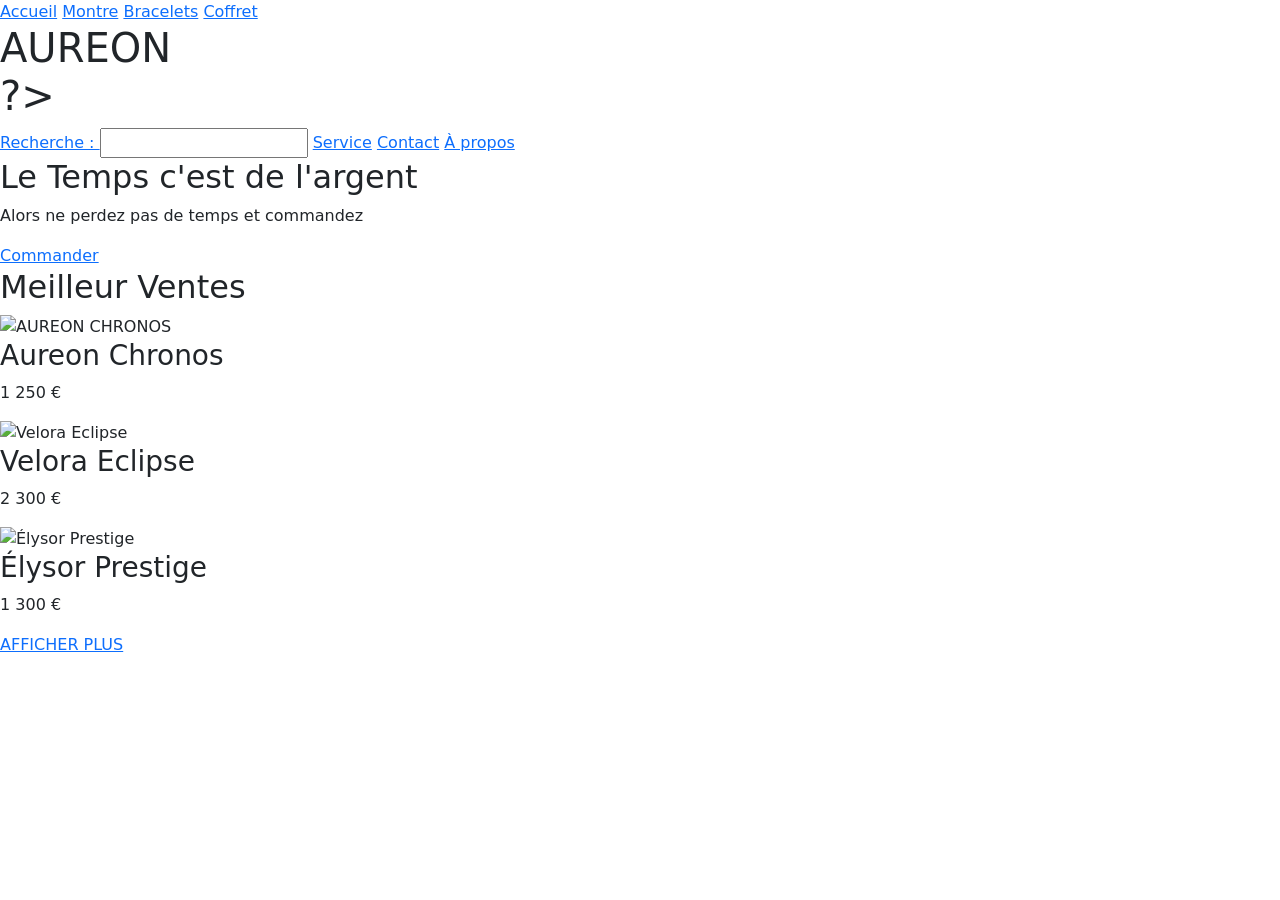
==== index.html @ a97673d1 "Add files via upload" ====
<!DOCTYPE html>
<html lang="fr">
<head>
    <meta charset="UTF-8">
    <meta name="viewport" content="width=device-width, initial-scale=1.0">
    <title>AUREON - Montres de Luxe</title>
    <link rel="stylesheet" href="style.css">
    <link href="https://cdn.jsdelivr.net/npm/bootstrap@5.1.3/dist/css/bootstrap.min.css" rel="stylesheet">
    
</head>
<body>
    <header>
        <nav class="nav-left">
            <a href="acceuil.html">Accueil</a>
            <a href="montre.html">Montre</a>
            <a href="bracelets.html">Bracelets</a>
            <a href="coffret.html">Coffret</a>
        </nav>
        
        <h1 class="titre"> AUREON
            <br>
            <?php    echo <img src="images/AUREON.jpg" class="logotitre" alt="logo">
            ?>
            
        </h1>
    
        
        
        <nav class="nav-right">
            <a href="recherche.html">Recherche : <input type="text"></a>
            <a href="service.html">Service</a>
            <a href="contact.html">Contact</a>
            <a href="apropos.html">À propos</a>
        </nav>
    </header>
      

    <section class="Slogan">
        <h2 >Le Temps c'est de l'argent</h2>
        <p >Alors ne perdez pas de temps et commandez</p>
        <a href="montre.html" class="commande">Commander<a>
            
    </section>

    <section class="meilleures-ventes">
        <h2 class="titre-section">Meilleur Ventes</h2>
        
        <div class="montres" >
            <div class="montre">
                <img src="images/montre1.png" alt="AUREON CHRONOS">
                <h3>Aureon Chronos</h3>
                <p> 1 250 €</p>
            </div>
            
            <div class="montre">
                <img src="images/montre2.avif" alt="Velora Eclipse">
                <h3>Velora Eclipse</h3>
                <p> 2 300 €</p>
            </div>
            
            <div class="montre">
                <img src="images/montre3.avif" alt="Élysor Prestige ">
                <h3>Élysor Prestige </h3>
                <p> 1 300 €</p>
            </div>
        </div>
        <div class="afficher-plus">
            <a href="montre.html">AFFICHER PLUS</a>
        </div>
       


    </section>

    <footer>
       
    </footer>
    <script src="https://cdn.jsdelivr.net/npm/bootstrap@5.1.3/dist/js/bootstrap.bundle.min.js"></script>
</body>
</html>
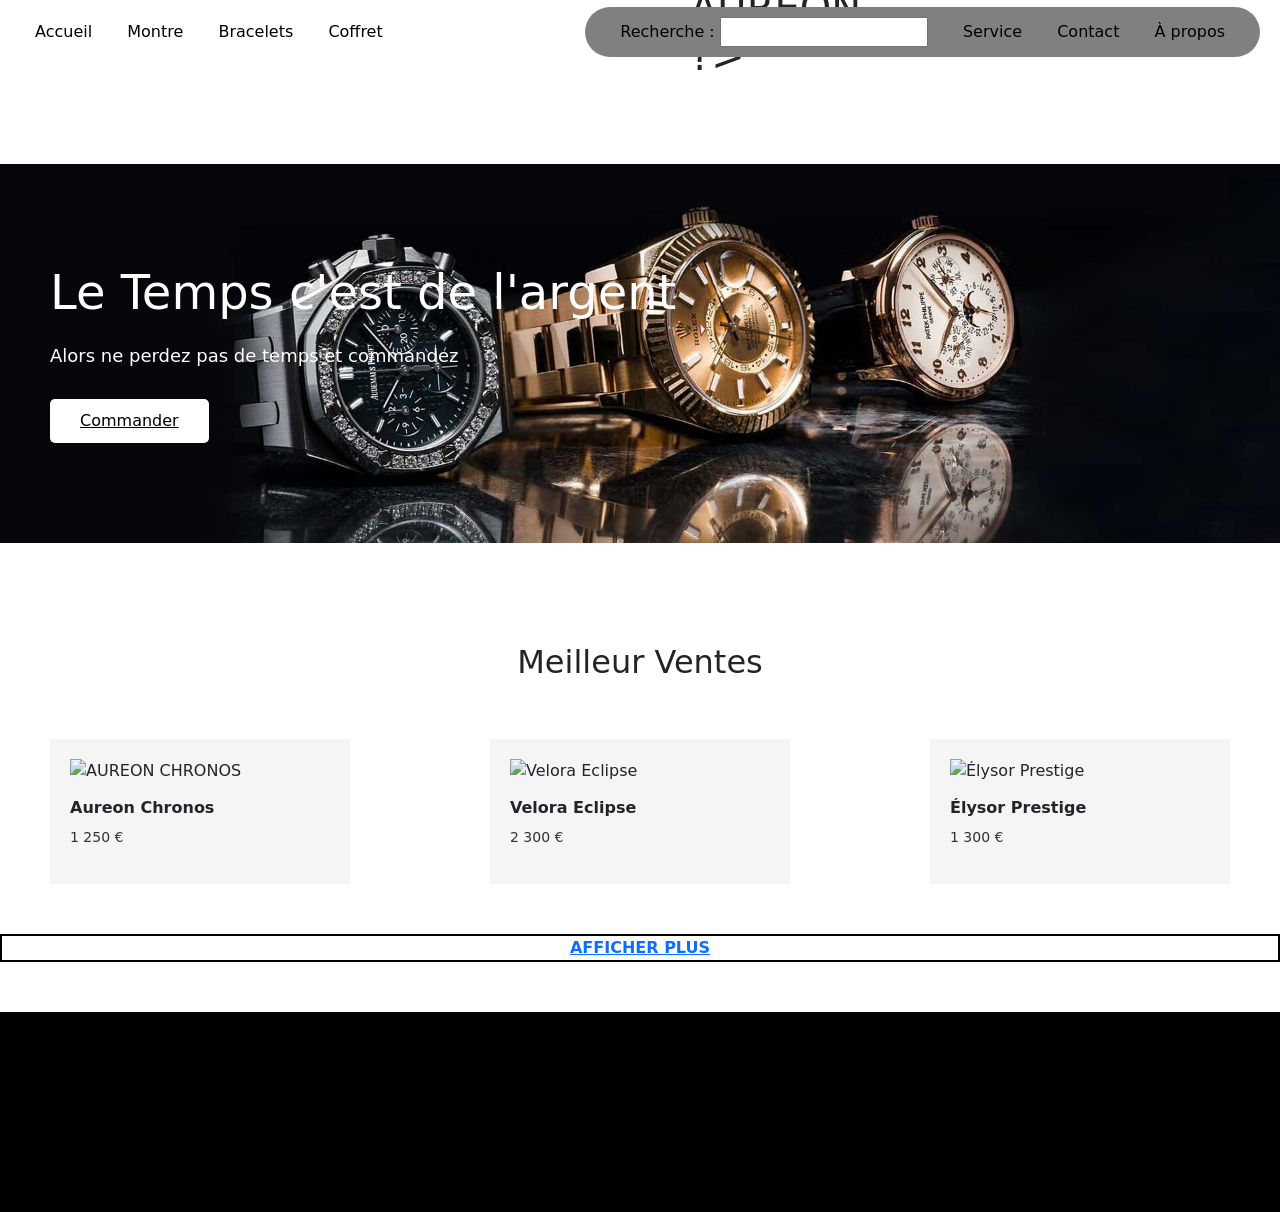
==== commit 74ca152d: "Update index.html" ====
--- a/index.html
+++ b/index.html
@@ -19,7 +19,7 @@
         
         <h1 class="titre"> AUREON
             <br>
-            <?php    echo <img src="images/AUREON.jpg" class="logotitre" alt="logo">
+            <?php    echo <img src="Images/AUREON.jpg" class="logotitre" alt="logo">
             ?>
             
         </h1>
@@ -47,19 +47,19 @@
         
         <div class="montres" >
             <div class="montre">
-                <img src="images/montre1.png" alt="AUREON CHRONOS">
+                <img src="Images/montre1.png" alt="AUREON CHRONOS">
                 <h3>Aureon Chronos</h3>
                 <p> 1 250 €</p>
             </div>
             
             <div class="montre">
-                <img src="images/montre2.avif" alt="Velora Eclipse">
+                <img src="Images/montre2.avif" alt="Velora Eclipse">
                 <h3>Velora Eclipse</h3>
                 <p> 2 300 €</p>
             </div>
             
             <div class="montre">
-                <img src="images/montre3.avif" alt="Élysor Prestige ">
+                <img src="Images/montre3.avif" alt="Élysor Prestige ">
                 <h3>Élysor Prestige </h3>
                 <p> 1 300 €</p>
             </div>
@@ -78,3 +78,4 @@
     <script src="https://cdn.jsdelivr.net/npm/bootstrap@5.1.3/dist/js/bootstrap.bundle.min.js"></script>
 </body>
 </html>
+
--- a/style.css
+++ b/style.css
@@ -0,0 +1,180 @@
+  body {
+      font-family: Arial, sans-serif;
+  }
+
+  .titre {
+      margin-bottom: 1px;
+      margin-left: 50px;
+
+  }
+
+  .logotitre {
+
+      margin-left: 45px;
+  }
+
+  header {
+      position: relative;
+      display: flex;
+      align-items: center;
+      margin-bottom: 100px;
+      padding: 20px;
+  }
+
+  section {
+      margin-bottom: 50px;
+  }
+
+  header h1 {
+      position: absolute;
+      left: 50%;
+
+  }
+
+  .nav-right {
+      position: absolute;
+      right: 20px;
+      background-color: grey;
+      border-radius: 25px;
+      padding: 10px 20px;
+  }
+
+  nav a {
+      color: black;
+      text-decoration: none;
+      margin: 15px;
+  }
+
+  .Slogan {
+      background-image: url("images/bannières.jpg");
+      background-size: cover;
+      background-position: center;
+      padding: 100px 50px;
+      position: relative;
+  }
+
+  .Slogan h2 {
+      color: white;
+      font-size: 48px;
+      margin-bottom: 20px;
+  }
+
+  .Slogan p {
+      color: white;
+      font-size: 18px;
+      margin-bottom: 30px;
+  }
+
+  .Slogan .commande {
+      background-color: white;
+      color: black;
+      padding: 10px 30px;
+      border-radius: 5px;
+      display: inline-block;
+  }
+
+  .titre-section {
+      font-size: 32px;
+      text-align: center;
+      padding: 50px;
+  }
+
+  .montres {
+      display: flex;
+      justify-content: center;
+      padding: 0 50px;
+      justify-content: space-between;
+  }
+
+  .montre {
+      width: 300px;
+      background-color: #f5f5f5;
+      padding: 20px;
+
+  }
+
+  .montre img {
+      width: 100%;
+      height: 300px;
+      margin-bottom: 15px;
+      transition: transform 0.3s ease;
+
+
+  }
+
+  .montre :hover {
+      transform: scale(1.2);
+       
+      /* Agrandissement de l'image au survol */
+  }
+
+  .montre h3 {
+      font-size: 16px;
+      font-weight: bold;
+      margin-bottom: 10px;
+      text-align: left;
+  }
+
+  .montre p {
+      font-size: 14px;
+      color: #333;
+      text-align: left;
+  }
+ .afficher-plus .a {
+
+    color: black;
+    text-decoration: none;
+ }
+  .afficher-plus {
+      text-align: center;
+      border: 2px solid black;
+      background-color: white;
+      font-size: 16px;
+      font-weight: bold;
+      margin-top: 50px;
+      
+  }
+
+  footer {
+      background-color: black;
+      height: 200px;
+      margin-top: 50px;
+  }
+
+  .gallery img {
+      width: 300px;
+      margin: 10px;
+      transition: transform 0.3s ease;
+      
+  }
+
+  .gallery img:hover {
+      transform: rotate(360deg);
+      
+
+ 
+  }
+  .ball {
+width: 50px; /* Largeur de la balle */
+height: 50px; /* Hauteur de la balle */
+background-color: red; /* Couleur de la balle */
+border-radius: 50%; /* Forme circulaire */
+animation: bounce 2s infinite; /* Applique l'animation de rebond */
+}
+@keyframes bounce {
+0%, 20%, 50%, 80%, 100% {
+transform: translateY(0);
+}
+40% {
+transform: translateY(-30px); /* Déplacement vers le haut */
+}
+60% {
+transform: translateY(-15px); /* Déplacement vers le haut */
+}
+}
+
+.contacto {
+
+    background-color: #333;
+    
+}
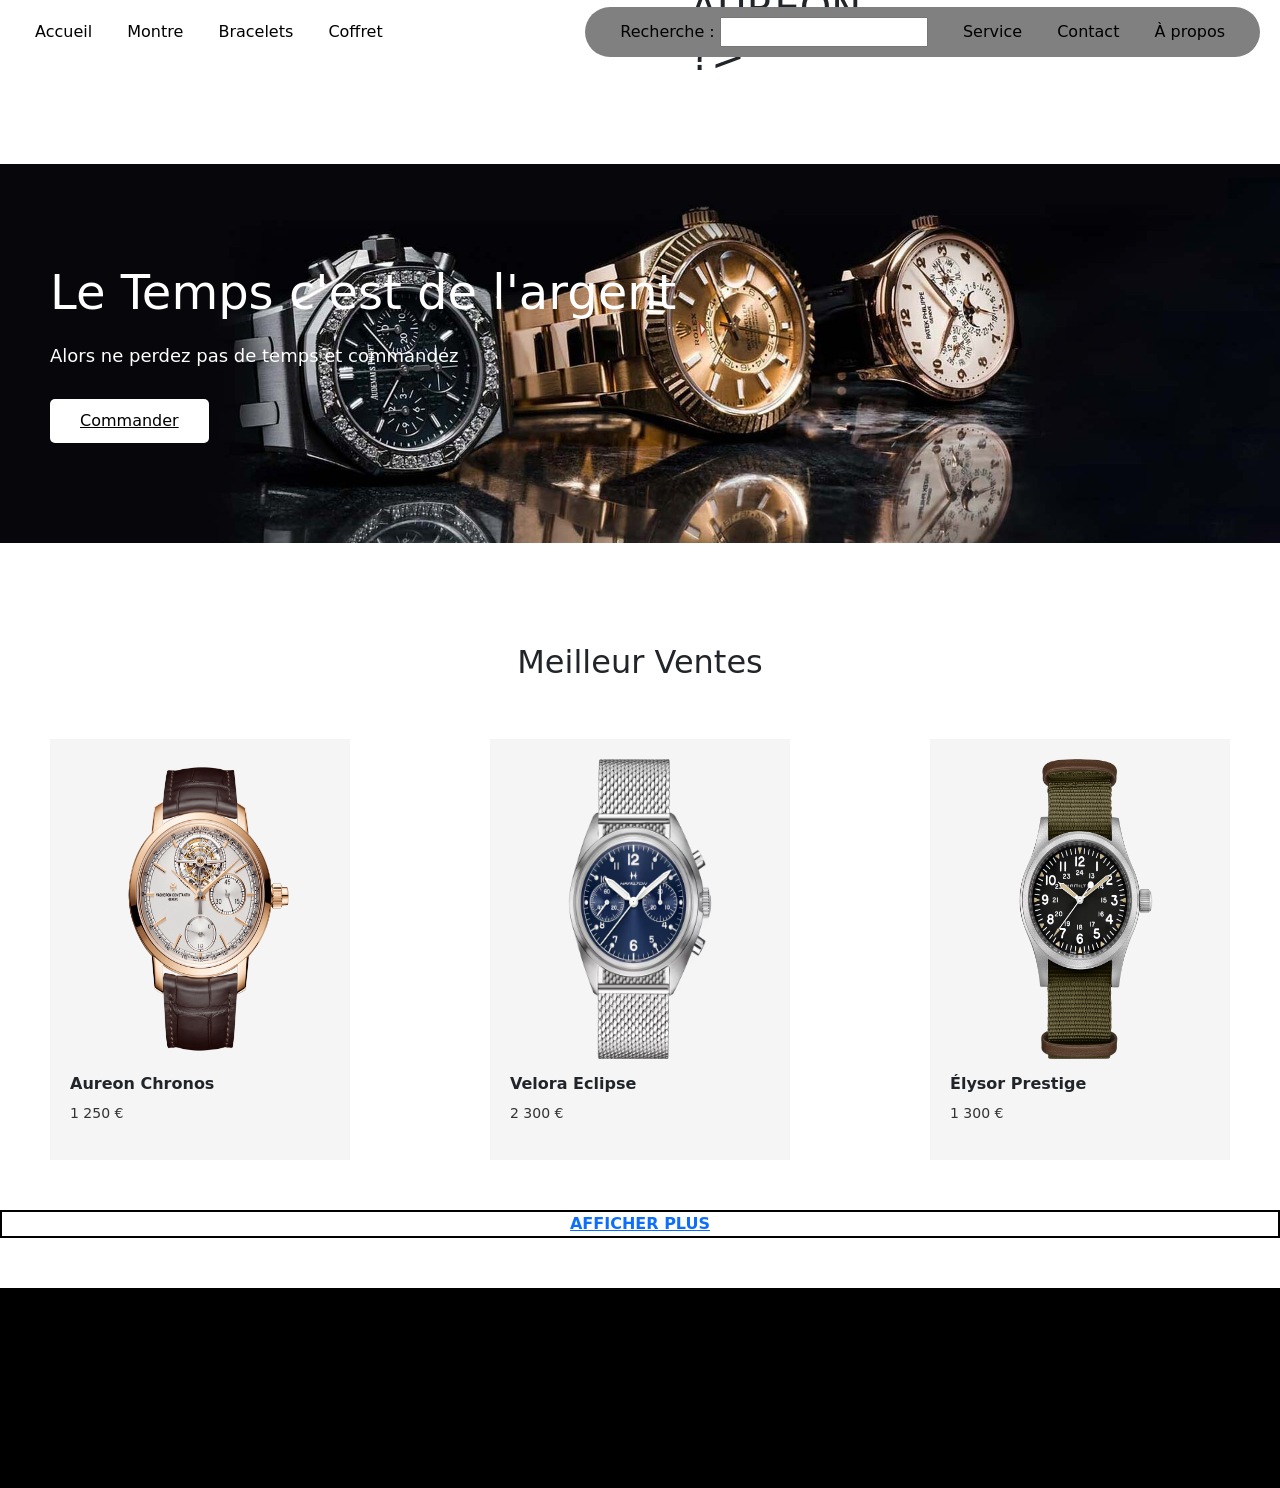
==== commit eef93f4d: "Update index.html" ====
--- a/index.html
+++ b/index.html
@@ -19,7 +19,7 @@
         
         <h1 class="titre"> AUREON
             <br>
-            <?php    echo <img src="Images/AUREON.jpg" class="logotitre" alt="logo">
+            <?php    echo <img src="images/AUREON.jpg" class="logotitre" alt="logo">
             ?>
             
         </h1>
@@ -47,19 +47,19 @@
         
         <div class="montres" >
             <div class="montre">
-                <img src="Images/montre1.png" alt="AUREON CHRONOS">
+                <img src="images/montre1.png" alt="AUREON CHRONOS">
                 <h3>Aureon Chronos</h3>
                 <p> 1 250 €</p>
             </div>
             
             <div class="montre">
-                <img src="Images/montre2.avif" alt="Velora Eclipse">
+                <img src="images/montre2.avif" alt="Velora Eclipse">
                 <h3>Velora Eclipse</h3>
                 <p> 2 300 €</p>
             </div>
             
             <div class="montre">
-                <img src="Images/montre3.avif" alt="Élysor Prestige ">
+                <img src="images/montre3.avif" alt="Élysor Prestige ">
                 <h3>Élysor Prestige </h3>
                 <p> 1 300 €</p>
             </div>
@@ -79,3 +79,4 @@
 </body>
 </html>
 
+
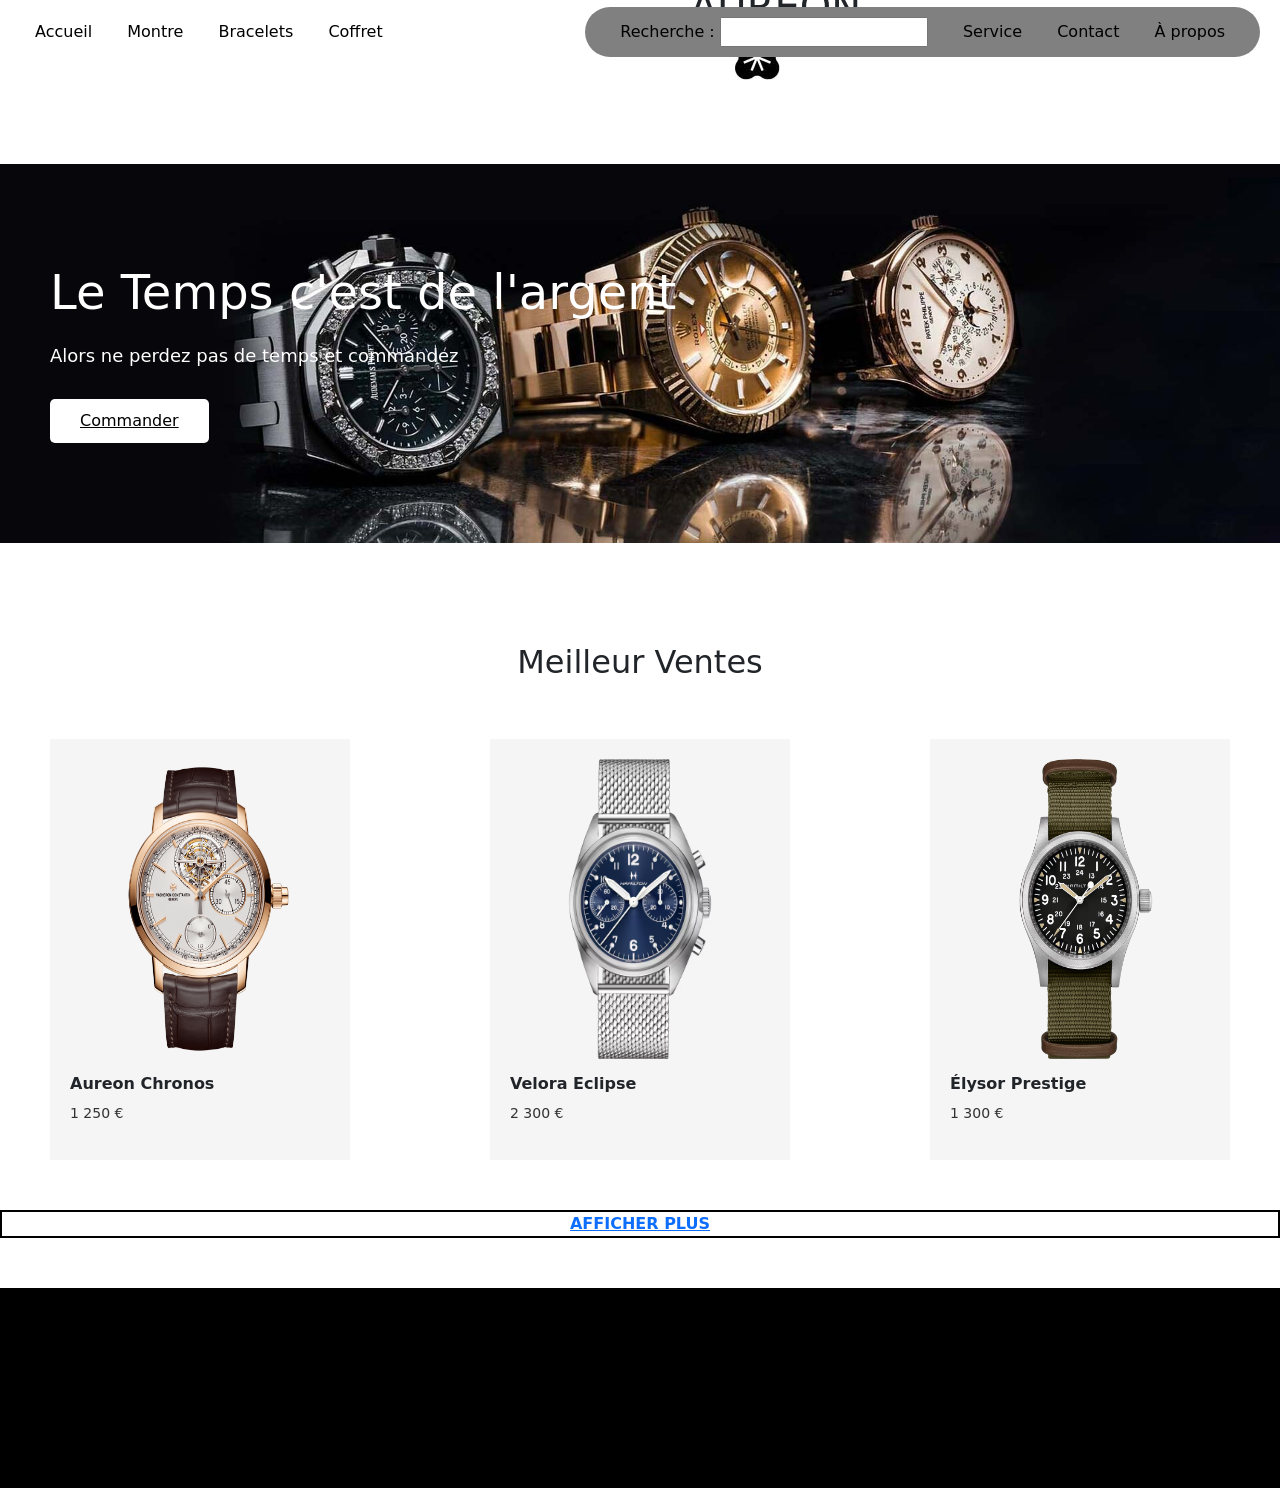
==== commit eb6e6ac6: "Update index.html" ====
--- a/index.html
+++ b/index.html
@@ -19,8 +19,8 @@
         
         <h1 class="titre"> AUREON
             <br>
-            <?php    echo <img src="images/AUREON.jpg" class="logotitre" alt="logo">
-            ?>
+            <img src="images/AUREON.jpg" class="logotitre" alt="logo">
+            
             
         </h1>
     
@@ -80,3 +80,4 @@
 </html>
 
 
+
